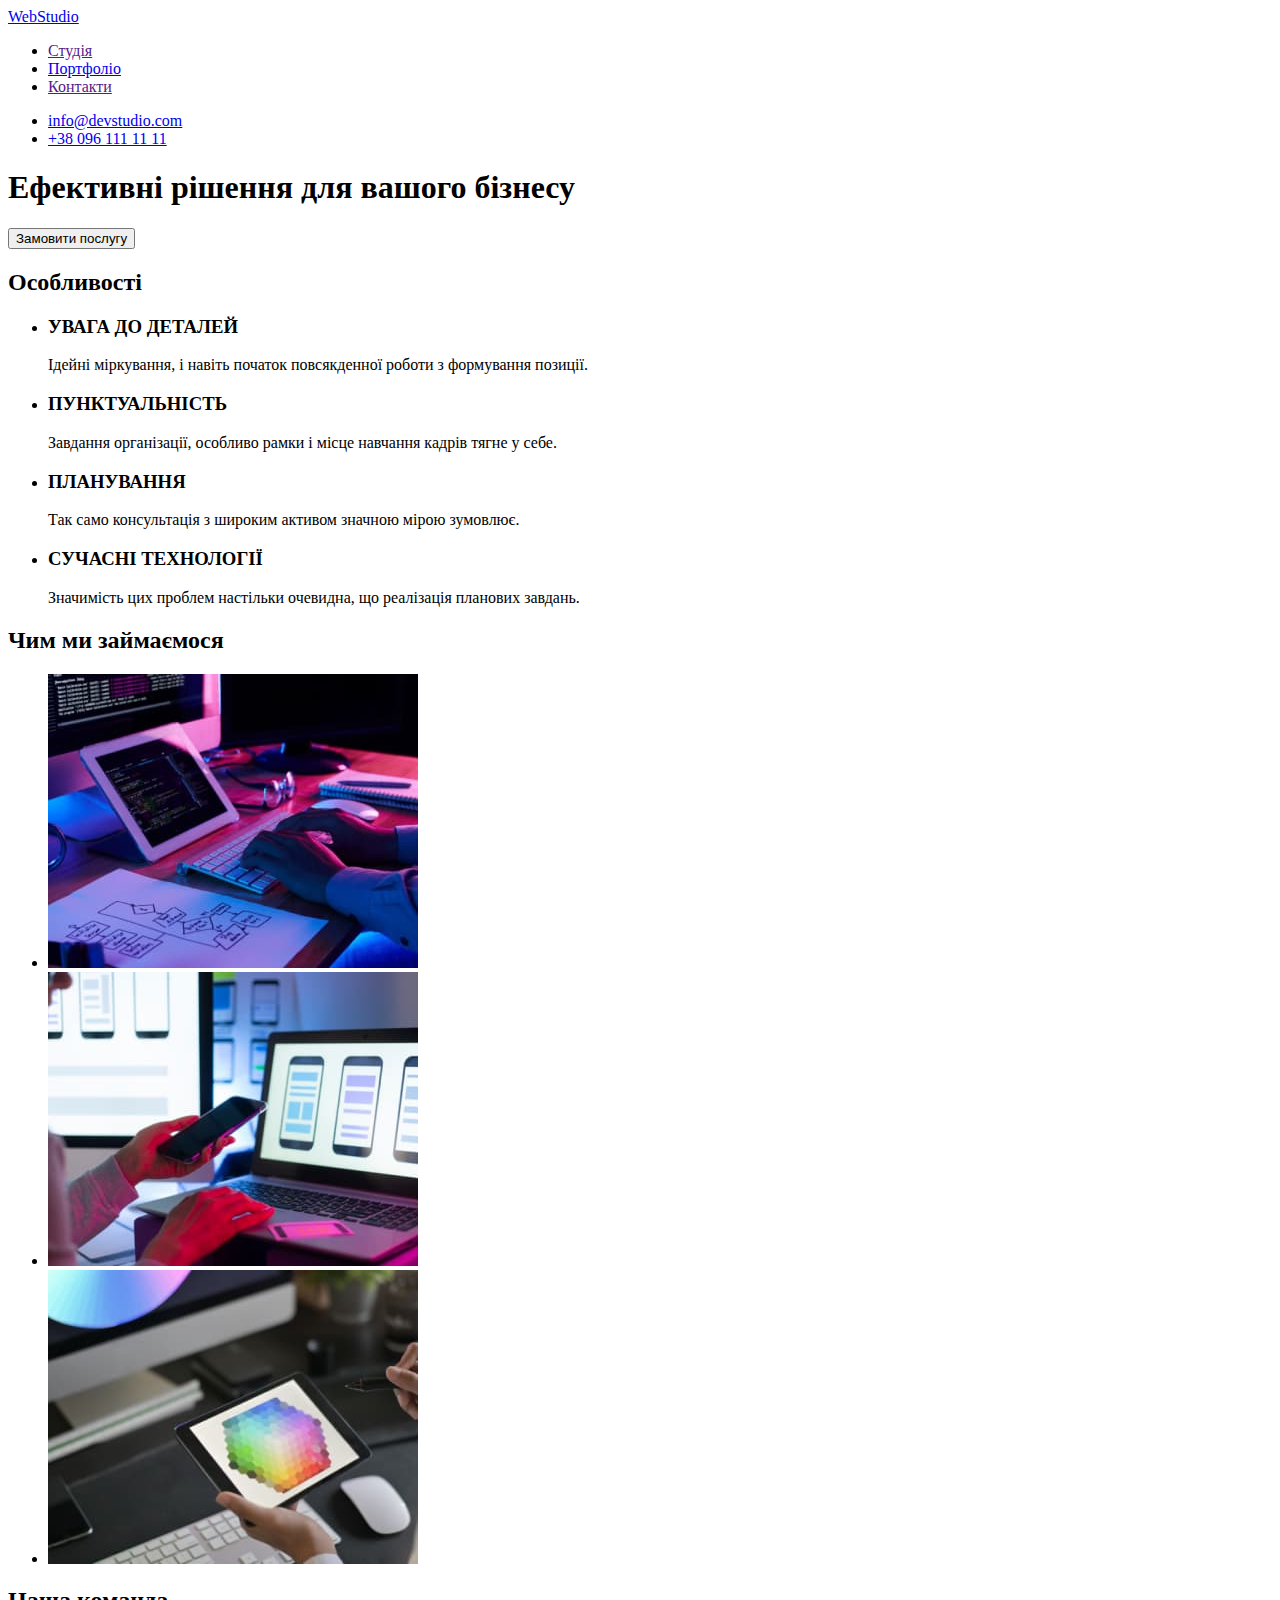
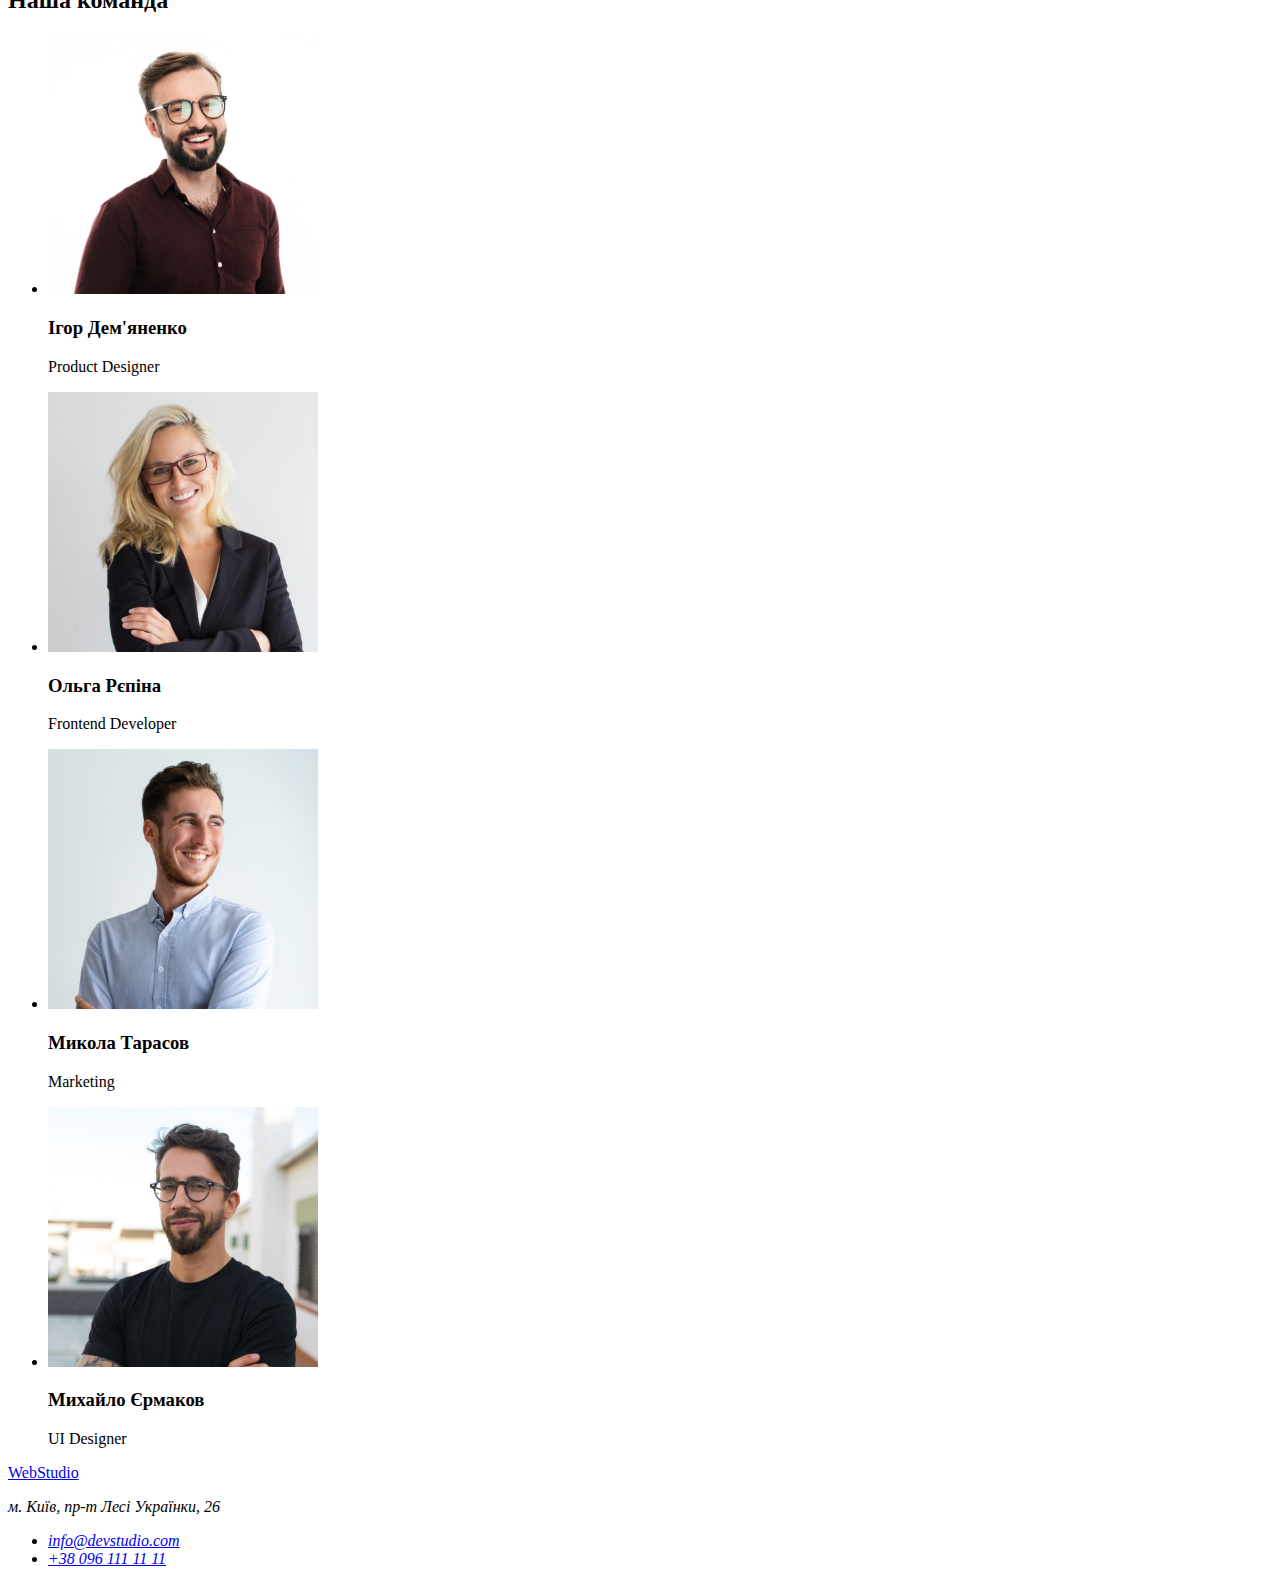
==== index.html @ b13a4940 "Створення скелету портфоліо" ====
<!DOCTYPE html>
<html lang="uk">
  <head>
    <meta charset="UTF-8" />
    <meta http-equiv="X-UA-Compatible" content="IE=edge" />
    <meta name="viewport" content="width=device-width, initial-scale=1.0" />
    <title>WebStudio</title>
  </head>
  <body>
    <!--Шапка сайту-->
    <header>
      <a href="index.html">WebStudio</a>
      <nav>
        <ul>
          <li><a href="" target="_blank" rel="noopener noreferrer">Студія</a></li>
          <li><a href="./portfolio.html" target="_parent" rel="noopener noreferrer">Портфоліо</a></li>
          <li><a href="" target="_blank" rel="noopener noreferrer">Контакти</a></li>
        </ul>
      </nav>
      <ul>
        <li><a href="mailto:info@devstudio.com">info@devstudio.com</a></li>
        <li><a href="tel:+380961111111">+38 096 111 11 11</a></li>
      </ul>
    </header>

    <!--Основний контент-->
    <main>
      <!--Герой контент-->
      <section>
        <h1>Ефективні рішення для вашого бізнесу</h1>
        <button type="button">Замовити послугу</button>
      </section>
      <!--Особливості-->
      <section>
        <!--Створили заголовок "особливості", який потім приховаємо в CSS-->
        <h2>Особливості</h2>
        <ul>
          <li>
            <h3>УВАГА ДО ДЕТАЛЕЙ</h3>
            <p> Ідейні міркування, і навіть початок повсякденної роботи з формування позиції. </p>
          </li>
          <li>
            <h3>ПУНКТУАЛЬНІСТЬ</h3>
            <p> Завдання організації, особливо рамки і місце навчання кадрів тягне у себе. </p>
          </li>
          <li>
            <h3>ПЛАНУВАННЯ</h3>
            <p> Так само консультація з широким активом значною мірою зумовлює. </p>
          </li>
          <li>
            <h3>СУЧАСНІ ТЕХНОЛОГІЇ</h3>
            <p> Значимість цих проблем настільки очевидна, що реалізація планових завдань. </p>
          </li>
        </ul>
      </section>
      <!--Чим ми займаємось-->
      <section>
        <h2>Чим ми займаємося</h2>
        <ul>
          <li><img src="./images/about/box1.jpg" alt="Кодуємо" width="370" height="294" /></li>
          <li
            ><img
              src="./images/about/box2.jpg"
              alt="Проводиться оптимізація під усі пристрої"
              width="370"
              height="294"
          /></li>
          <li
            ><img
              src="./images/about/box3.jpg"
              alt="Створюємо візуальні ефекти"
              width="370"
              height="294"
          /></li>
        </ul>
      </section>
      <!--Наша команда-->
      <section>
        <h2>Наша команда</h2>
        <ul>
          <li>
            <img src="./images/team/img1.jpg" alt="Ігор Дем'яненко" width="270" height="260" />
            <h3>Ігор Дем'яненко</h3>
            <p lang="en">Product Designer</p>
          </li>
          <li>
            <img src="./images/team/img2.jpg" alt="Ольга Рєпіна" width="270" height="260" />
            <h3>Ольга Рєпіна</h3>
            <p lang="en">Frontend Developer</p>
          </li>
          <li>
            <img src="./images/team/img3.jpg" alt="Микола Тарасов" width="270" height="260" />
            <h3>Микола Тарасов</h3>
            <p lang="en">Marketing</p>
          </li>
          <li>
            <img src="./images/team/img4.jpg" alt="Михайло Єрмаков" width="270" height="260" />
            <h3>Михайло Єрмаков</h3>
            <p lang="en">UI Designer</p>
          </li>
        </ul>
      </section>
    </main>

    <!--Підвал-->
    <footer>
      <a href="index.html">WebStudio</a>
      <address>
        <p> м. Київ, пр-т Лесі Українки, 26</p>
        <ul>
          <li><a href="mailto:info@devstudio.com">info@devstudio.com</a></li>
          <li><a href="tel:+380961111111">+38 096 111 11 11</a></li>
        </ul>
      </address>
    </footer>
  </body>
</html>
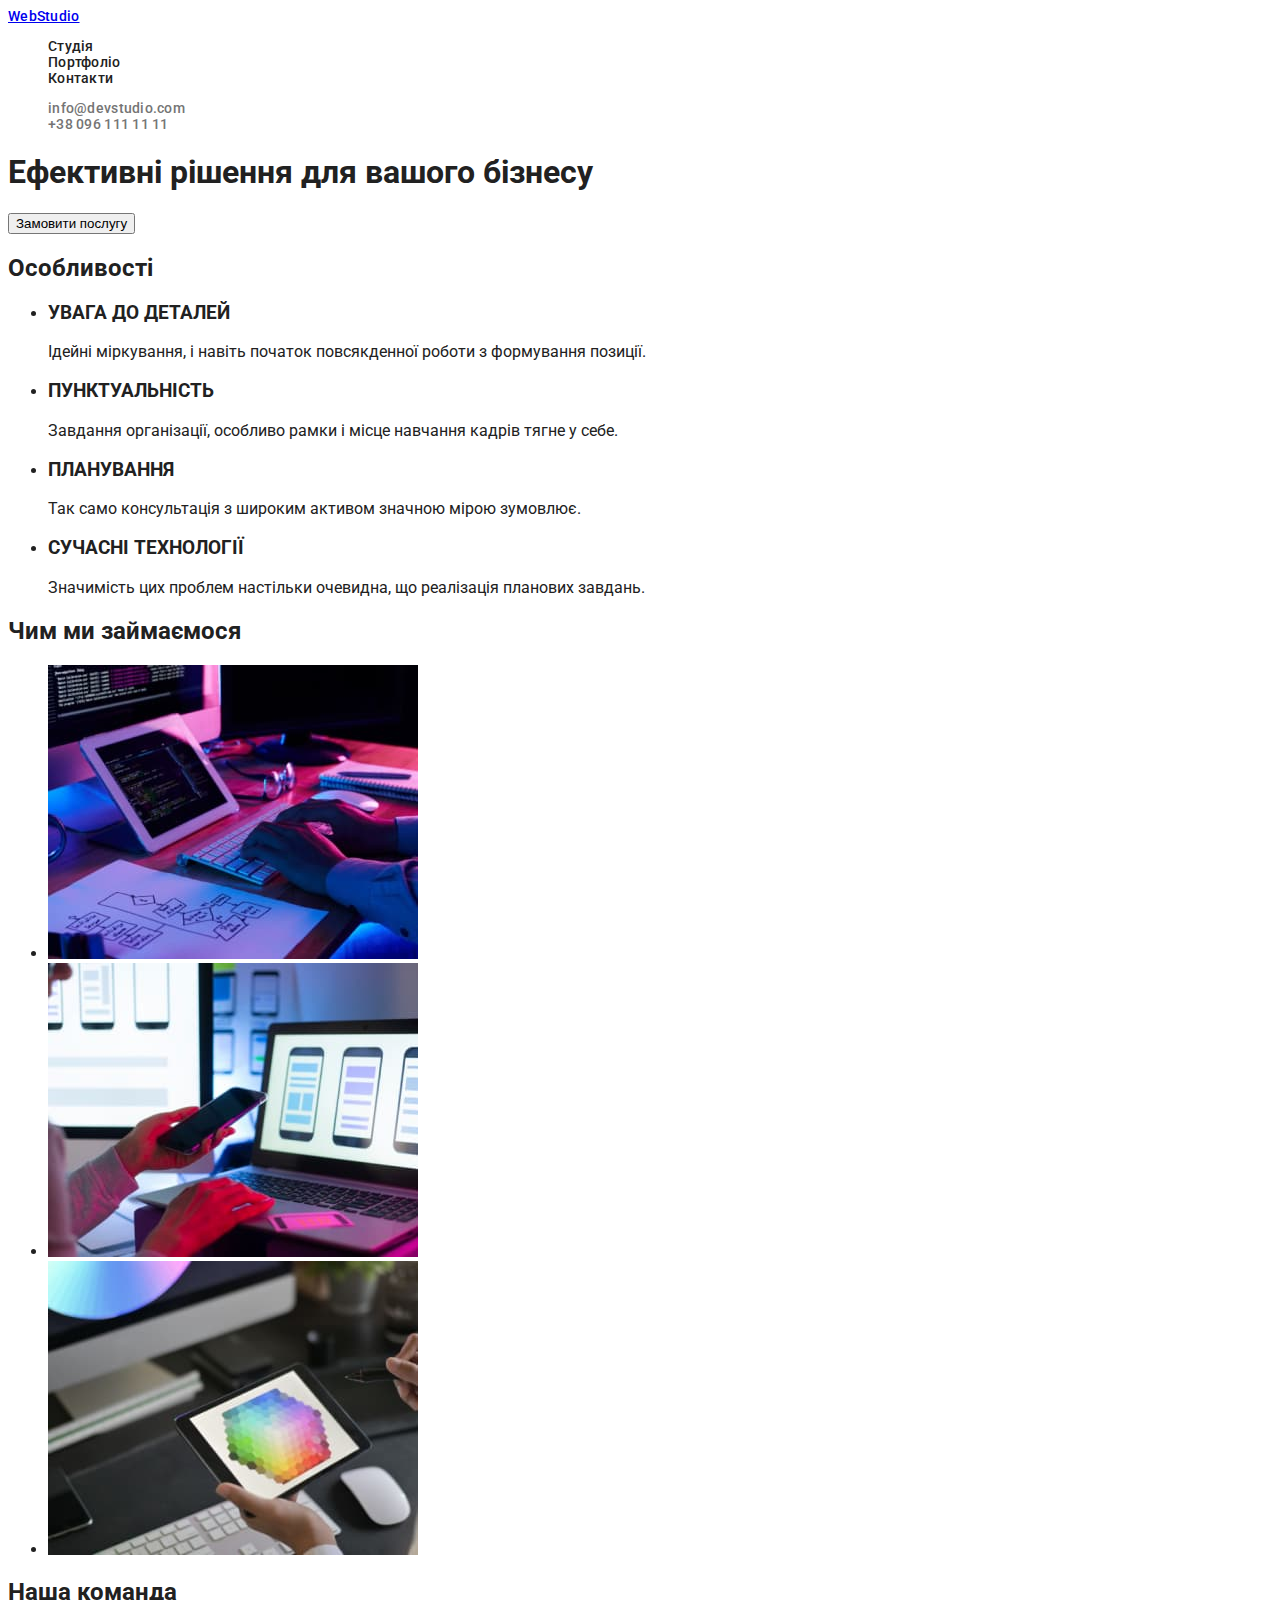
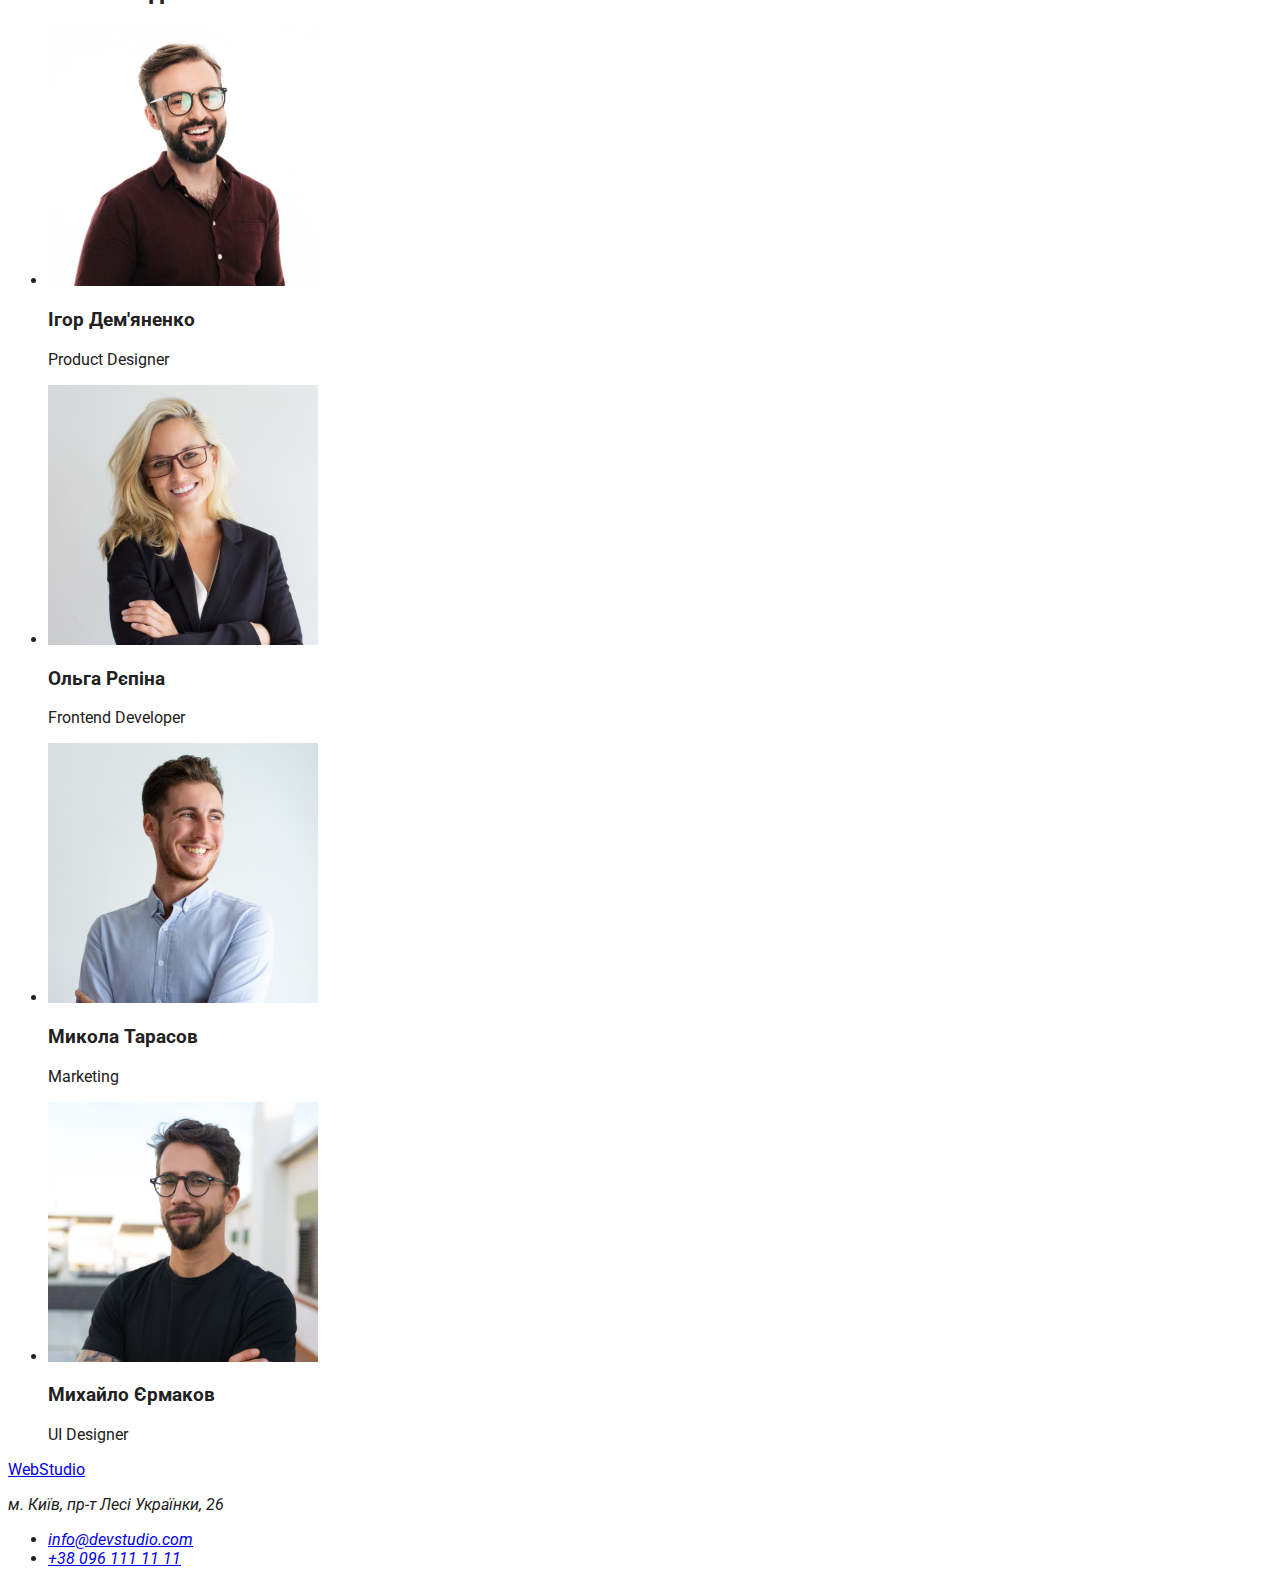
==== commit 6e277634: "дз2" ====
--- a/index.html
+++ b/index.html
@@ -5,21 +5,27 @@
     <meta http-equiv="X-UA-Compatible" content="IE=edge" />
     <meta name="viewport" content="width=device-width, initial-scale=1.0" />
     <title>WebStudio</title>
+    <!-- Fonts -->
+    <link rel="preconnect" href="https://fonts.googleapis.com">
+    <link rel="preconnect" href="https://fonts.gstatic.com" crossorigin>
+    <link href="https://fonts.googleapis.com/css2?family=Raleway:wght@700&family=Roboto:wght@400;500;700;900&display=swap" rel="stylesheet">
+    
+    <link rel="stylesheet" href="./css/styles.css">
   </head>
-  <body>
+  <body class="page">
     <!--Шапка сайту-->
-    <header>
-      <a href="index.html">WebStudio</a>
-      <nav>
-        <ul>
-          <li><a href="" target="_blank" rel="noopener noreferrer">Студія</a></li>
-          <li><a href="./portfolio.html" target="_parent" rel="noopener noreferrer">Портфоліо</a></li>
-          <li><a href="" target="_blank" rel="noopener noreferrer">Контакти</a></li>
+    <header class="header">
+      <a class="logo" href="index.html">WebStudio</a>
+      <nav class="main-nav">
+        <ul class="list">
+          <li class="nav-item"><a class="link" href="./index.html" target="_parent" rel="noopener noreferrer">Студія</a></li>
+          <li class="nav-item"><a class="link" href="./portfolio.html" target="_parent" rel="noopener noreferrer">Портфоліо</a></li>
+          <li class="nav-item"><a class="link" href="" target="_parent" rel="noopener noreferrer">Контакти</a></li>
         </ul>
       </nav>
-      <ul>
-        <li><a href="mailto:info@devstudio.com">info@devstudio.com</a></li>
-        <li><a href="tel:+380961111111">+38 096 111 11 11</a></li>
+      <ul class="address">
+        <li class="list"><a class="link" href="mailto:info@devstudio.com">info@devstudio.com</a></li>
+        <li class="list"><a class="link" href="tel:+380961111111">+38 096 111 11 11</a></li>
       </ul>
     </header>
 
--- a/css/styles.css
+++ b/css/styles.css
@@ -0,0 +1,55 @@
+:root{
+    /* Fonts */
+    --main-font: Roboto, sans-serif;
+    --secondary-font: Raleway, sans-serif;
+
+    /* Text colors */
+    --main-txt-color: #212121;
+    --grey-txt-color:#757575;
+    --accent-txt-color:#2196F3;
+
+    /* Background colors*/
+    --accent-bg-color:#2196F3;
+
+
+    /* Other */
+}
+
+/* Reset */
+.link{
+    text-decoration: none;
+    color: currentColor;
+}
+
+.list{
+    list-style: none;
+}
+
+.page{
+    font-family: var(--main-font);
+    color: var(--main-txt-color);
+
+}
+
+.header {
+    font-weight: 500;
+    font-size: 14px;
+    line-height: calc(16 / 14);
+    letter-spacing: 0.02em;
+    color: var(--main-txt-color);
+}
+
+.header .link:hover,
+.header .link:focus {
+    color: var(--accent-txt-color);
+}
+
+.address{
+color: var(--grey-txt-color)
+}
+
+
+
+
+
+/* для btn прописуєм наслідування inheryt*/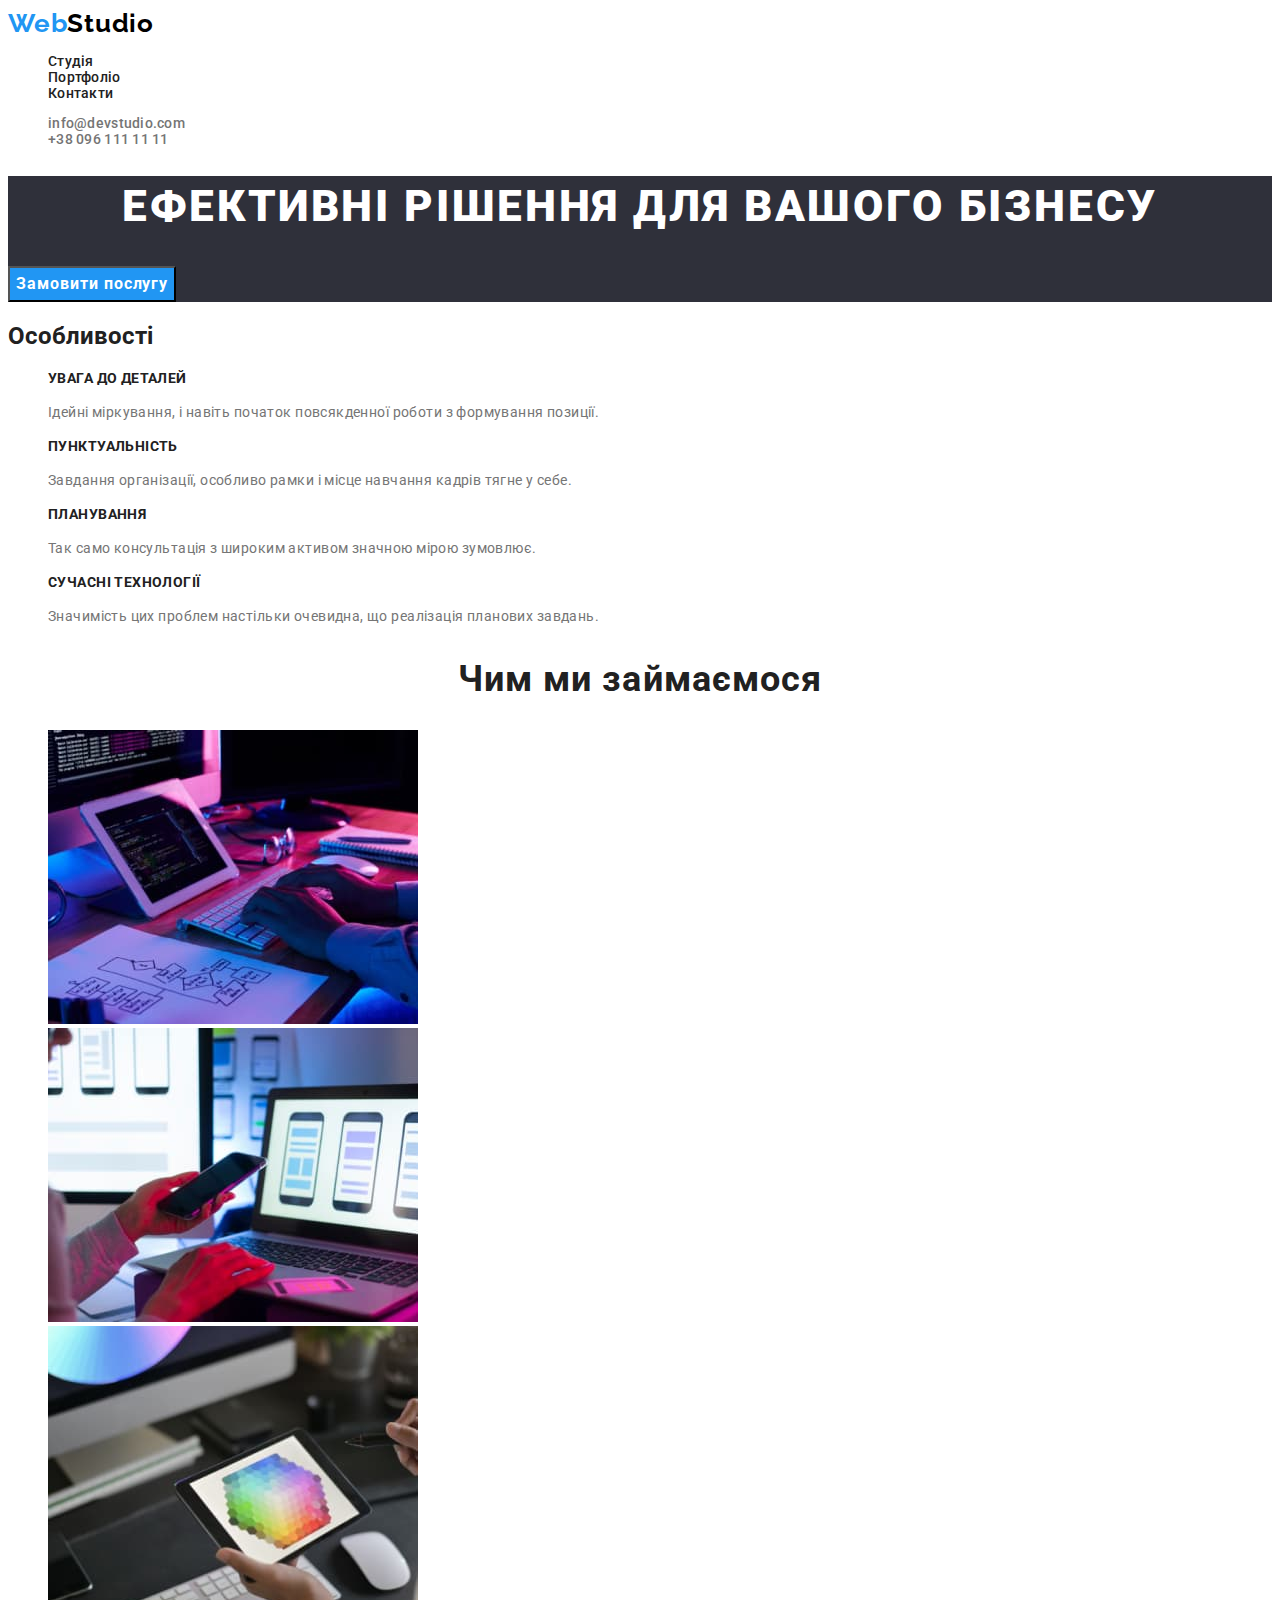
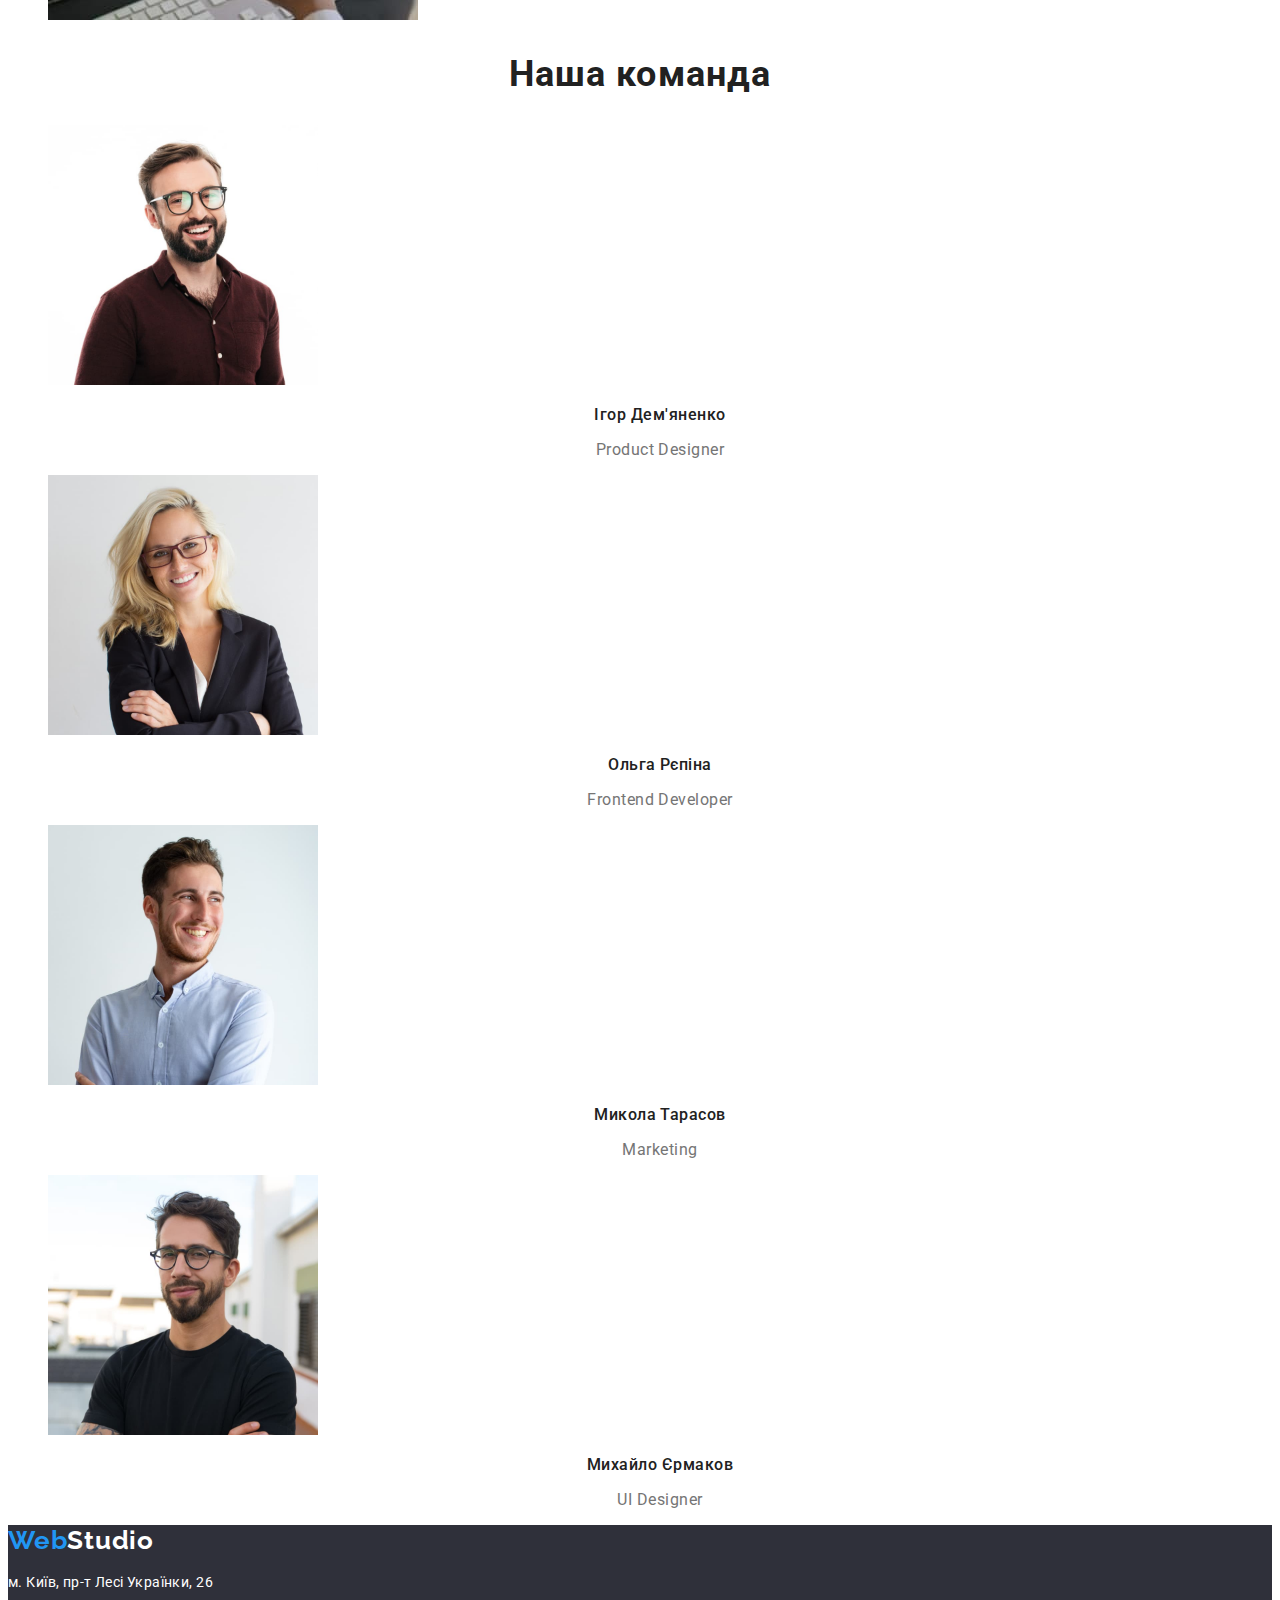
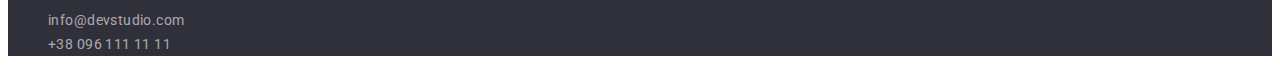
==== commit 9da4981a: "додав колір та шрифт на першу сторінку" ====
--- a/index.html
+++ b/index.html
@@ -6,72 +6,95 @@
     <meta name="viewport" content="width=device-width, initial-scale=1.0" />
     <title>WebStudio</title>
     <!-- Fonts -->
-    <link rel="preconnect" href="https://fonts.googleapis.com">
-    <link rel="preconnect" href="https://fonts.gstatic.com" crossorigin>
-    <link href="https://fonts.googleapis.com/css2?family=Raleway:wght@700&family=Roboto:wght@400;500;700;900&display=swap" rel="stylesheet">
-    
-    <link rel="stylesheet" href="./css/styles.css">
+    <link rel="preconnect" href="https://fonts.googleapis.com" />
+    <link rel="preconnect" href="https://fonts.gstatic.com" crossorigin />
+    <link
+      href="https://fonts.googleapis.com/css2?family=Raleway:wght@700&family=Roboto:wght@400;500;700;900&display=swap"
+      rel="stylesheet"
+    />
+
+    <link rel="stylesheet" href="./css/styles.css" />
   </head>
   <body class="page">
     <!--Шапка сайту-->
     <header class="header">
-      <a class="logo" href="index.html">WebStudio</a>
+      <a class="logo-header" href="index.html"> <span class="special">Web</span>Studio</a>
       <nav class="main-nav">
         <ul class="list">
-          <li class="nav-item"><a class="link" href="./index.html" target="_parent" rel="noopener noreferrer">Студія</a></li>
-          <li class="nav-item"><a class="link" href="./portfolio.html" target="_parent" rel="noopener noreferrer">Портфоліо</a></li>
-          <li class="nav-item"><a class="link" href="" target="_parent" rel="noopener noreferrer">Контакти</a></li>
+          <li class="list-item"
+            ><a class="link" href="./index.html" target="_parent" rel="noopener noreferrer"
+              >Студія</a
+            ></li
+          >
+          <li class="list-item"
+            ><a class="link" href="./portfolio.html" target="_parent" rel="noopener noreferrer"
+              >Портфоліо</a
+            ></li
+          >
+          <li class="list-item"
+            ><a class="link" href="" target="_parent" rel="noopener noreferrer">Контакти</a></li
+          >
         </ul>
       </nav>
-      <ul class="address">
-        <li class="list"><a class="link" href="mailto:info@devstudio.com">info@devstudio.com</a></li>
-        <li class="list"><a class="link" href="tel:+380961111111">+38 096 111 11 11</a></li>
+      <ul class="list-address">
+        <li class="list-item"
+          ><a class="link" href="mailto:info@devstudio.com">info@devstudio.com</a></li
+        >
+        <li class="list-item"><a class="link" href="tel:+380961111111">+38 096 111 11 11</a></li>
       </ul>
     </header>
 
     <!--Основний контент-->
-    <main>
+    <main class="main">
       <!--Герой контент-->
-      <section>
-        <h1>Ефективні рішення для вашого бізнесу</h1>
-        <button type="button">Замовити послугу</button>
+      <section class="hero">
+        <h1 class="caption">Ефективні рішення для вашого бізнесу</h1>
+        <button class="btn" type="button">Замовити послугу</button>
       </section>
       <!--Особливості-->
       <section>
         <!--Створили заголовок "особливості", який потім приховаємо в CSS-->
         <h2>Особливості</h2>
-        <ul>
-          <li>
-            <h3>УВАГА ДО ДЕТАЛЕЙ</h3>
-            <p> Ідейні міркування, і навіть початок повсякденної роботи з формування позиції. </p>
+        <ul class="list">
+          <li class="list-item">
+            <h3 class="features">УВАГА ДО ДЕТАЛЕЙ</h3>
+            <p class="text">
+              Ідейні міркування, і навіть початок повсякденної роботи з формування позиції.
+            </p>
           </li>
-          <li>
-            <h3>ПУНКТУАЛЬНІСТЬ</h3>
-            <p> Завдання організації, особливо рамки і місце навчання кадрів тягне у себе. </p>
+          <li class="list-item">
+            <h3 class="features">ПУНКТУАЛЬНІСТЬ</h3>
+            <p class="text">
+              Завдання організації, особливо рамки і місце навчання кадрів тягне у себе.
+            </p>
           </li>
-          <li>
-            <h3>ПЛАНУВАННЯ</h3>
-            <p> Так само консультація з широким активом значною мірою зумовлює. </p>
+          <li class="list-item">
+            <h3 class="features">ПЛАНУВАННЯ</h3>
+            <p class="text"> Так само консультація з широким активом значною мірою зумовлює. </p>
           </li>
-          <li>
-            <h3>СУЧАСНІ ТЕХНОЛОГІЇ</h3>
-            <p> Значимість цих проблем настільки очевидна, що реалізація планових завдань. </p>
+          <li class="list-item">
+            <h3 class="features">СУЧАСНІ ТЕХНОЛОГІЇ</h3>
+            <p class="text">
+              Значимість цих проблем настільки очевидна, що реалізація планових завдань.
+            </p>
           </li>
         </ul>
       </section>
       <!--Чим ми займаємось-->
       <section>
-        <h2>Чим ми займаємося</h2>
-        <ul>
-          <li><img src="./images/about/box1.jpg" alt="Кодуємо" width="370" height="294" /></li>
-          <li
+        <h2 class="headline">Чим ми займаємося</h2>
+        <ul class="list">
+          <li class="list-item"
+            ><img src="./images/about/box1.jpg" alt="Кодуємо" width="370" height="294"
+          /></li>
+          <li class="list-item"
             ><img
               src="./images/about/box2.jpg"
               alt="Проводиться оптимізація під усі пристрої"
               width="370"
               height="294"
           /></li>
-          <li
+          <li class="list-item"
             ><img
               src="./images/about/box3.jpg"
               alt="Створюємо візуальні ефекти"
@@ -82,40 +105,42 @@
       </section>
       <!--Наша команда-->
       <section>
-        <h2>Наша команда</h2>
-        <ul>
-          <li>
+        <h2 class="headline">Наша команда</h2>
+        <ul class="list">
+          <li class="list-item">
             <img src="./images/team/img1.jpg" alt="Ігор Дем'яненко" width="270" height="260" />
-            <h3>Ігор Дем'яненко</h3>
-            <p lang="en">Product Designer</p>
+            <h3 class="headline-team">Ігор Дем'яненко</h3>
+            <p class="headline-text" lang="en">Product Designer</p>
           </li>
-          <li>
+          <li class="list-item">
             <img src="./images/team/img2.jpg" alt="Ольга Рєпіна" width="270" height="260" />
-            <h3>Ольга Рєпіна</h3>
-            <p lang="en">Frontend Developer</p>
+            <h3 class="headline-team">Ольга Рєпіна</h3>
+            <p class="headline-text" lang="en">Frontend Developer</p>
           </li>
-          <li>
+          <li class="list-item">
             <img src="./images/team/img3.jpg" alt="Микола Тарасов" width="270" height="260" />
-            <h3>Микола Тарасов</h3>
-            <p lang="en">Marketing</p>
+            <h3 class="headline-team">Микола Тарасов</h3>
+            <p class="headline-text" lang="en">Marketing</p>
           </li>
-          <li>
+          <li class="list-item">
             <img src="./images/team/img4.jpg" alt="Михайло Єрмаков" width="270" height="260" />
-            <h3>Михайло Єрмаков</h3>
-            <p lang="en">UI Designer</p>
+            <h3 class="headline-team">Михайло Єрмаков</h3>
+            <p class="headline-text" lang="en">UI Designer</p>
           </li>
         </ul>
       </section>
     </main>
 
     <!--Підвал-->
-    <footer>
-      <a href="index.html">WebStudio</a>
-      <address>
-        <p> м. Київ, пр-т Лесі Українки, 26</p>
-        <ul>
-          <li><a href="mailto:info@devstudio.com">info@devstudio.com</a></li>
-          <li><a href="tel:+380961111111">+38 096 111 11 11</a></li>
+    <footer class="footer">
+      <a class="logo-footer" href="index.html"> <span class="special">Web</span>Studio</a>
+      <address class="address">
+        <p class="address-text"> м. Київ, пр-т Лесі Українки, 26</p>
+        <ul class="address-list">
+          <li class="list"
+            ><a class="link" href="mailto:info@devstudio.com">info@devstudio.com</a></li
+          >
+          <li class="list"><a class="link" href="tel:+380961111111">+38 096 111 11 11</a></li>
         </ul>
       </address>
     </footer>
--- a/css/styles.css
+++ b/css/styles.css
@@ -7,6 +7,8 @@
     --main-txt-color: #212121;
     --grey-txt-color:#757575;
     --accent-txt-color:#2196F3;
+    --light-txt-color:#ffffff;
+    --dark-text-color:#000000;
 
     /* Background colors*/
     --accent-bg-color:#2196F3;
@@ -16,14 +18,23 @@
 }
 
 /* Reset */
-.link{
+.link,
+.logo-header,
+.logo-footer{
     text-decoration: none;
     color: currentColor;
 }
 
-.list{
+.list,
+.list-address{
     list-style: none;
 }
+
+address{
+    font-style: normal;
+}
+
+/* Header */
 
 .page{
     font-family: var(--main-font);
@@ -31,7 +42,8 @@
 
 }
 
-.header {
+.header,
+.list-address {
     font-weight: 500;
     font-size: 14px;
     line-height: calc(16 / 14);
@@ -40,16 +52,129 @@
 }
 
 .header .link:hover,
-.header .link:focus {
+.header .link:focus,
+.footer .link:hover,
+.footer .link:focus{
     color: var(--accent-txt-color);
 }
 
-.address{
-color: var(--grey-txt-color)
+.logo-header,
+.logo-footer{
+    font-family: var(--secondary-font);
+    font-weight: 700;
+    font-size: 26px;
+    line-height: calc(31 / 26);
+    letter-spacing: 0.03em;
+    color: var(--dark-text-color);
+}
+
+
+.special{
+    color: var(--accent-txt-color);
+}
+
+.list-address{
+    color: var(--grey-txt-color);
+    }
+
+/* main */
+
+
+
+.hero{
+    background: #2F303A;
+}
+
+.caption{
+    font-weight: 900;
+    font-size: 44px;
+    line-height: calc(60 / 44);
+    text-align: center;
+    letter-spacing: 0.06em;
+    text-transform: uppercase;
+    color: var(--light-txt-color);
+}
+
+.btn{
+    font-family: inherit;
+    font-weight: 700;
+    font-size: 16px;
+    line-height: calc(30 / 16);
+    display: flex;
+    align-items: center;
+    text-align: center;
+    letter-spacing: 0.06em;
+
+    color: var(--light-txt-color);
+    background-color: var(--accent-bg-color);
+    cursor: pointer;
+}
+
+.features {
+    font-weight: 700;
+    font-size: 14px;
+    line-height: calc(16 / 14);
+    letter-spacing: 0.03em;
+    text-transform: uppercase;
+    color: var(--main-txt-color);
+}
+.text {
+    font-weight: 400;
+    font-size: 14px;
+    line-height: calc(24 / 14);
+    letter-spacing: 0.03em;
+    color: var(--grey-txt-color);
+}
+
+.headline{
+    font-weight: 700;
+    font-size: 36px;
+    line-height: calc(42 / 36);
+    text-align: center;
+    letter-spacing: 0.03em;
+    color: var(--main-txt-color);
+}
+
+.headline-team{
+    font-weight: 500;
+    font-size: 16px;
+    line-height: calc(19 / 16);
+    text-align: center;
+    letter-spacing: 0.03em;
+    color: var(--main-txt-color);
+}
+
+.headline-text{
+    font-weight: 400;
+    font-size: 16px;
+    line-height: calc(19 / 16);
+    text-align: center;
+    letter-spacing: 0.03em;
+    color: var(--grey-txt-color);
 }
 
 
 
+/* footert */
+.footer{
+    background-color: #2F303A;
+}
+
+.logo-footer{
+    color: var(--light-txt-color);
+}
 
 
-/* для btn прописуєм наслідування inheryt*/+.address-text,
+.address-list{
+    font-weight: 400;
+    font-size: 14px;
+    line-height: calc(24 / 14);
+    letter-spacing: 0.03em;
+    color: var(--light-txt-color);
+}
+
+.address-list{
+    color: rgba(255, 255, 255, 0.6);
+
+}